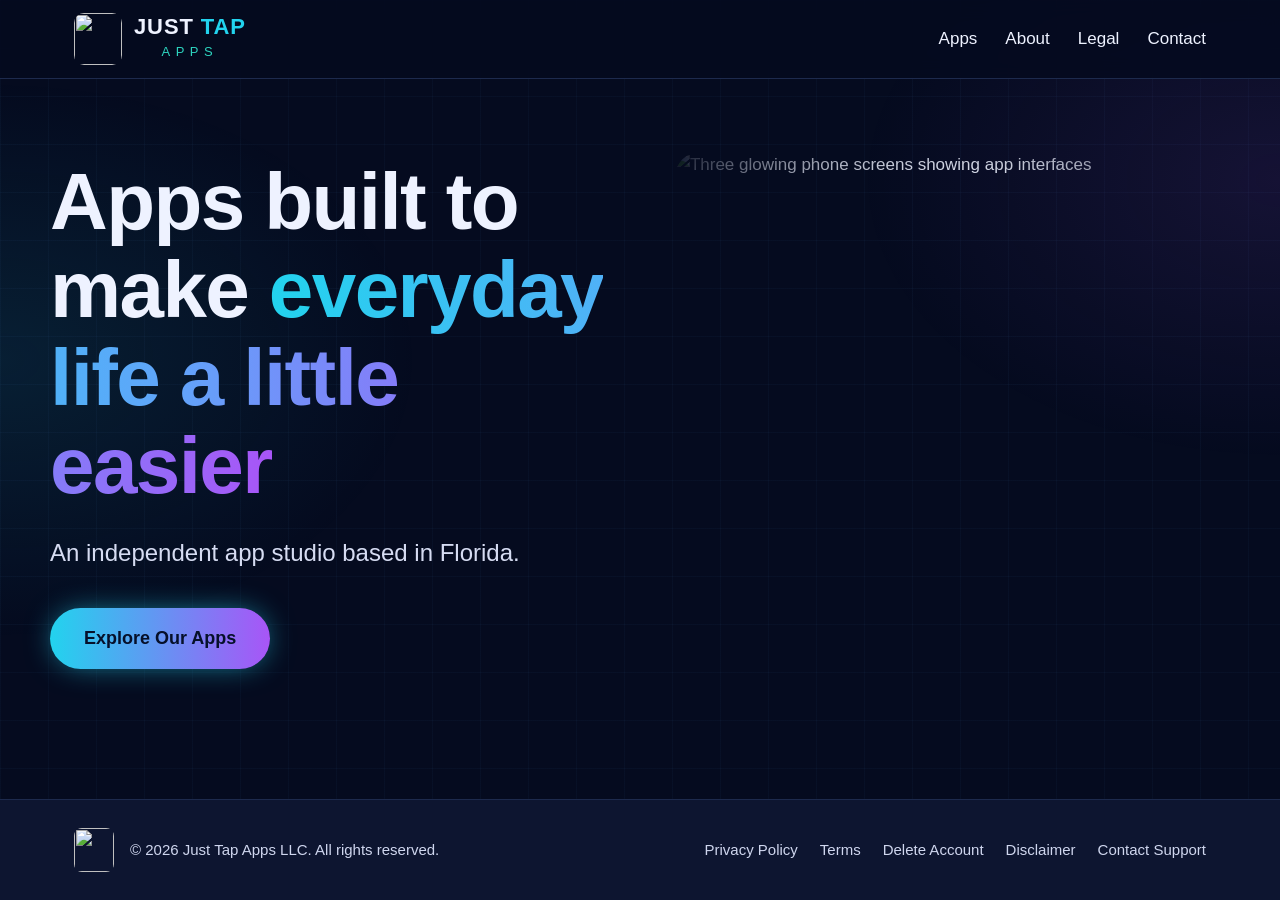
==== index.html @ 177489d1 "Add files via upload" ====
<!DOCTYPE html>
<html lang="en">
<head>
<meta charset="utf-8">
<meta name="viewport" content="width=device-width, initial-scale=1">
<meta http-equiv="Content-Security-Policy" content="default-src 'none'; style-src 'self'; img-src 'self'; base-uri 'none'; form-action 'none'">
<meta name="referrer" content="strict-origin-when-cross-origin">
<title>Just Tap Apps — Apps built to make everyday life a little easier</title>
<meta name="description" content="Just Tap Apps is an independent app studio in Florida building Snooze Bully, Atlas Noches and Travel Shakeup.">
<link rel="icon" href="logo-icon.png">
<link rel="stylesheet" href="style.css">
</head>
<body id="top">
<header><div class="wrap">
  <a class="brand" href="index.html"><img src="logo-icon.png" alt="" width="48" height="52"><span><b>JUST <span>TAP</span></b><small>APPS</small></span></a>
  <nav aria-label="Main"><ul><li><a href="apps.html">Apps</a></li><li><a href="about.html">About</a></li><li><a href="privacy.html">Legal</a></li><li><a href="contact.html">Contact</a></li></ul></nav>
</div></header>

<main>

<section class="wrap hero">
  <div>
    <h1>Apps built to make <span class="grad-text">everyday life a little easier</span></h1>
    <p>An independent app studio based in Florida.</p>
    <a class="btn" href="apps.html">Explore Our Apps</a>
  </div>
  <img src="hero.jpg" alt="Three glowing phone screens showing app interfaces" width="1070" height="1010">
</section>
</main>
<footer><div class="wrap">
  <div class="left"><img src="logo-icon.png" alt="" width="40" height="44"><span>© 2026 Just Tap Apps LLC. All rights reserved.</span></div>
  <ul>
    <li><a href="privacy.html">Privacy Policy</a></li>
    <li><a href="terms.html">Terms</a></li>
    <li><a href="delete-account.html">Delete Account</a></li>
    <li><a href="disclaimer.html">Disclaimer</a></li>
    <li><a href="contact.html">Contact Support</a></li>
  </ul>
</div></footer>
</body>
</html>
---- style.css ----
:root{
  --bg:#050b1f; --bg2:#0a1430; --panel:#121a33; --line:#1d2a4d;
  --text:#eef2ff; --muted:#9aa6c7;
  --cyan:#22d3ee; --teal:#2dd4bf; --purple:#a855f7; --blue:#60a5fa;
  --grad:linear-gradient(90deg,var(--cyan),var(--blue) 50%,var(--purple));
}
*{box-sizing:border-box;margin:0;padding:0}
html{scroll-behavior:smooth}
body{background:var(--bg);color:var(--text);font:17px/1.6 -apple-system,BlinkMacSystemFont,"Segoe UI",Roboto,Helvetica,Arial,sans-serif;-webkit-font-smoothing:antialiased;min-height:100vh;display:flex;flex-direction:column}
body::before{content:"";position:fixed;inset:0;z-index:-1;pointer-events:none;
  background:
   radial-gradient(600px 400px at 0% 40%,rgba(34,211,238,.10),transparent 70%),
   radial-gradient(600px 400px at 100% 20%,rgba(168,85,247,.10),transparent 70%),
   linear-gradient(rgba(96,165,250,.04) 1px,transparent 1px) 0 0/48px 48px,
   linear-gradient(90deg,rgba(96,165,250,.04) 1px,transparent 1px) 0 0/48px 48px}
main{flex:1}
a{color:var(--cyan)}
.wrap{max-width:1180px;margin:0 auto;padding:0 24px}
.narrow{max-width:820px}

/* header */
header{position:sticky;top:0;z-index:20;background:rgba(5,11,31,.88);backdrop-filter:blur(10px);border-bottom:1px solid var(--line)}
header .wrap{display:flex;align-items:center;justify-content:space-between;height:78px;gap:16px}
.brand{display:flex;align-items:center;gap:12px;text-decoration:none;color:var(--text)}
.brand img{width:48px;height:52px;object-fit:cover;border-radius:10px}
.brand b{display:block;font-size:22px;letter-spacing:.04em;line-height:1;font-weight:900}
.brand b span{color:var(--cyan)}
.brand small{display:block;font-size:13px;letter-spacing:.42em;color:var(--teal);margin-top:4px;text-align:center}
nav ul{display:flex;gap:28px;list-style:none}
nav a{color:var(--text);text-decoration:none;font-size:17px;padding:6px 0;border-bottom:3px solid transparent}
nav a:hover{color:var(--cyan)}
nav a[aria-current="page"]{color:var(--cyan);border-color:var(--cyan);text-shadow:0 0 14px rgba(34,211,238,.6)}

/* glow card */
.glow{position:relative;border-radius:22px;background:linear-gradient(160deg,rgba(30,41,74,.85),rgba(14,22,48,.9));padding:30px}
.glow::before{content:"";position:absolute;inset:0;border-radius:22px;padding:2px;background:linear-gradient(120deg,var(--purple),var(--blue),var(--cyan));
  -webkit-mask:linear-gradient(#000 0 0) content-box,linear-gradient(#000 0 0);-webkit-mask-composite:xor;mask-composite:exclude;pointer-events:none}
.glow{box-shadow:0 0 28px -8px rgba(34,211,238,.45),0 0 28px -10px rgba(168,85,247,.45)}

.grad-text{background:var(--grad);-webkit-background-clip:text;background-clip:text;color:transparent}
h1,h2,h3{letter-spacing:-.02em;line-height:1.1}
.page-title{font-size:clamp(38px,6vw,64px);font-weight:900;text-align:center;margin-top:64px}
.page-sub{text-align:center;color:var(--muted);font-size:clamp(17px,2.2vw,22px);margin:14px auto 0;max-width:640px}

/* buttons */
.btn{display:inline-flex;align-items:center;justify-content:center;gap:10px;padding:16px 34px;border-radius:999px;background:linear-gradient(90deg,var(--cyan),var(--purple));color:#06102a;font-weight:800;font-size:18px;text-decoration:none;box-shadow:0 0 30px -6px rgba(34,211,238,.7);transition:transform .12s}
.btn:hover{transform:translateY(-1px)}
.btn:active{transform:scale(.97)}

/* home hero */
.hero{display:grid;grid-template-columns:1.05fr 1fr;align-items:center;gap:40px;padding:72px 0 88px}
.hero h1{font-size:clamp(42px,6.4vw,80px);font-weight:900}
.hero p{color:#d6dcf2;font-size:clamp(18px,2.2vw,24px);margin:24px 0 36px}
.hero img{width:100%;height:auto;border-radius:28px;-webkit-mask-image:radial-gradient(ellipse 72% 72% at 50% 50%,#000 60%,transparent 100%);mask-image:radial-gradient(ellipse 72% 72% at 50% 50%,#000 60%,transparent 100%)}

/* apps */
.apps-grid{display:grid;grid-template-columns:repeat(auto-fit,minmax(320px,1fr));gap:28px;margin:56px 0 88px}
.app{display:flex;flex-direction:column;gap:18px}
.app-top{display:flex;gap:18px;align-items:center}
.phone{flex:0 0 108px;height:196px;border-radius:22px;border:3px solid #2b3658;background:radial-gradient(circle at 50% 35%,var(--c),#0b1430 70%);display:grid;place-items:center;font-size:46px;box-shadow:inset 0 0 0 4px #0b1430,0 10px 30px -10px var(--c)}
.app h2{font-size:30px;font-weight:900;color:var(--c)}
.app .tag{font-weight:800;font-size:19px;line-height:1.25;margin-top:6px}
.app p{color:#cfd6ee}
.stores{display:flex;gap:10px;flex-wrap:wrap;margin-top:auto}
.store{flex:1;min-width:140px;border:1px solid #33416a;background:#0a1128;border-radius:12px;padding:9px 12px;text-align:center;line-height:1.2;color:var(--muted);text-decoration:none}
.store b{display:block;color:var(--text);font-size:15px}
.store small{font-size:12px}
a.store:hover{border-color:var(--c)}
.snooze{--c:#fb923c} .noches{--c:var(--purple)} .travel{--c:var(--cyan)}
.note{text-align:center;color:var(--muted);margin-top:-56px;margin-bottom:80px}

/* about */
.quote{font-size:clamp(20px,2.6vw,30px);line-height:1.35;margin:48px auto 0;max-width:980px}
.pillars{display:grid;grid-template-columns:repeat(auto-fit,minmax(240px,1fr));gap:24px;max-width:980px;margin:32px auto 96px}
.pillar{padding:28px}
.pillar .ico{font-size:34px}
.pillar h3{font-size:24px;margin:14px 0 8px}
.pillar p{color:#cfd6ee;font-size:16px}

/* contact */
.contact{display:grid;grid-template-columns:repeat(auto-fit,minmax(300px,1fr));gap:28px;margin:48px 0 96px}
.contact h2{color:var(--teal);font-size:24px}
.contact .big{font-size:clamp(20px,2.6vw,28px);font-weight:800;margin:10px 0;word-break:break-word}
.contact .big a{color:var(--text);text-decoration:none}
.contact p{color:#cfd6ee}
.contact .btn{margin-top:18px}

/* legal */
.subnav{background:#0d1530;border-bottom:1px solid var(--line)}
.subnav ul{display:flex;justify-content:center;gap:32px;list-style:none;flex-wrap:wrap;padding:14px 0}
.subnav a{color:var(--muted);text-decoration:none;font-weight:700}
.subnav a[aria-current="page"]{color:var(--cyan)}
.legal{padding:56px 0 96px}
.legal h1{font-size:clamp(36px,5vw,56px);color:var(--cyan);font-weight:900}
.legal .updated{color:var(--muted);margin:8px 0 22px}
.legal h2{color:var(--cyan);font-size:26px;margin:40px 0 12px}
.legal h3{font-size:19px;margin:22px 0 6px}
.legal p,.legal li{color:#dbe1f5;margin-bottom:10px}
.legal ul,.legal ol{padding-left:22px}
.legal .glow{margin:28px 0}
.legal .glow h2{margin-top:0}
.legal table{width:100%;border-collapse:collapse;margin:10px 0 18px;font-size:15px}
.legal th,.legal td{border:1px solid var(--line);padding:10px;text-align:left;vertical-align:top}
.legal th{background:#0d1530;color:var(--cyan)}

/* footer */
footer{background:#0d1530;border-top:1px solid var(--line);padding:28px 0}
footer .wrap{display:flex;align-items:center;justify-content:space-between;gap:18px;flex-wrap:wrap}
footer .left{display:flex;align-items:center;gap:16px;color:#cfd6ee;font-size:15px}
footer .left img{width:40px;height:44px;object-fit:cover;border-radius:8px}
footer ul{display:flex;gap:22px;list-style:none;flex-wrap:wrap}
footer a{color:#cfd6ee;text-decoration:none;font-size:15px}
footer a:hover{color:var(--cyan)}

@media (max-width:820px){
  header .wrap{height:auto;padding-top:12px;padding-bottom:12px;flex-direction:column}
  nav ul{gap:20px}
  .hero{grid-template-columns:1fr;padding:40px 0 64px;text-align:center}
  .hero img{max-width:480px;margin:0 auto}
  .page-title{margin-top:40px}
}
@media (prefers-reduced-motion:reduce){*{transition:none!important;scroll-behavior:auto!important}}
.contact .addr{font-size:20px;font-weight:600}
.contact .mt{margin-top:22px}
.app-icon{flex:0 0 112px;width:112px;height:112px;border-radius:24%;object-fit:cover;box-shadow:0 10px 30px -8px var(--c),0 0 0 1px rgba(255,255,255,.08)}
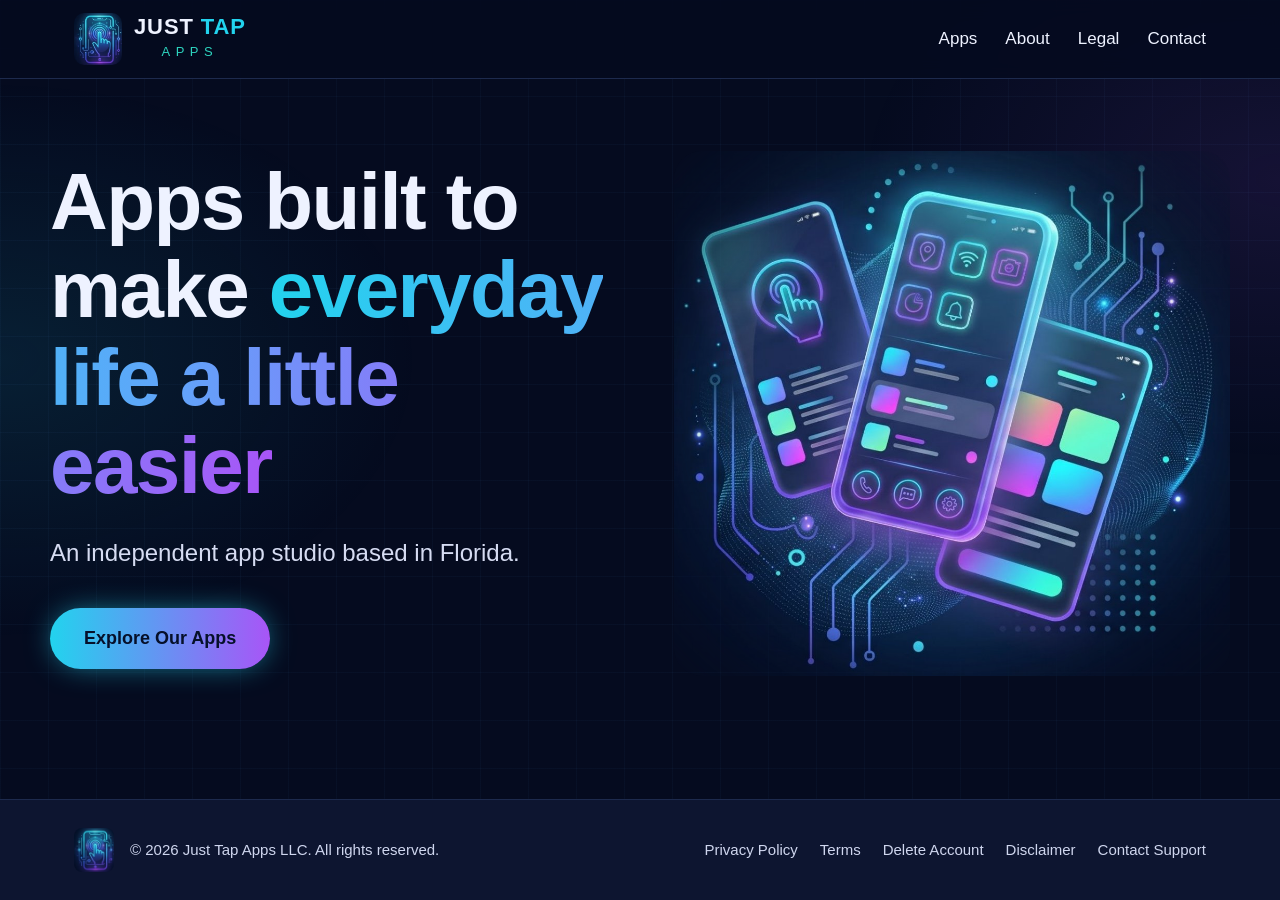
==== commit ee8664f0: "Feature Snooze Bully; keep upcoming apps to name and tagline Co-Authored-By: Claude Opus 5.5 <norepl" ====
--- a/index.html
+++ b/index.html
@@ -6,7 +6,7 @@
 <meta http-equiv="Content-Security-Policy" content="default-src 'none'; style-src 'self'; img-src 'self'; base-uri 'none'; form-action 'none'">
 <meta name="referrer" content="strict-origin-when-cross-origin">
 <title>Just Tap Apps — Apps built to make everyday life a little easier</title>
-<meta name="description" content="Just Tap Apps is an independent app studio in Florida building Snooze Bully, Atlas Noches and Travel Shakeup.">
+<meta name="description" content="Just Tap Apps is an independent app studio in Florida behind Snooze Bully, with more apps on the way.">
 <link rel="icon" href="logo-icon.png">
 <link rel="stylesheet" href="style.css">
 </head>
--- a/style.css
+++ b/style.css
@@ -67,7 +67,15 @@
 .store small{font-size:12px}
 a.store:hover{border-color:var(--c)}
 .snooze{--c:#fb923c} .noches{--c:var(--purple)} .travel{--c:var(--cyan)}
-.note{text-align:center;color:var(--muted);margin-top:-56px;margin-bottom:80px}
+.note{text-align:center;color:var(--muted);margin-bottom:80px}
+.featured{max-width:760px;margin:56px auto 0}
+.soon-title{text-align:center;font-size:clamp(26px,3.4vw,34px);font-weight:900;margin:72px 0 24px}
+.soon-grid{display:grid;grid-template-columns:repeat(auto-fit,minmax(280px,1fr));gap:24px;max-width:760px;margin:0 auto 40px}
+.soon{display:flex;align-items:center;gap:18px;padding:22px}
+.soon .app-icon{flex-basis:80px;width:80px;height:80px}
+.soon h3{font-size:22px;font-weight:900;color:var(--c)}
+.soon .tag{color:var(--text);font-weight:700;margin:2px 0 10px}
+.pill{display:inline-block;font-size:12px;font-weight:700;letter-spacing:.06em;text-transform:uppercase;color:var(--muted);border:1px solid #33416a;border-radius:999px;padding:3px 10px}
 
 /* about */
 .quote{font-size:clamp(20px,2.6vw,30px);line-height:1.35;margin:48px auto 0;max-width:980px}
